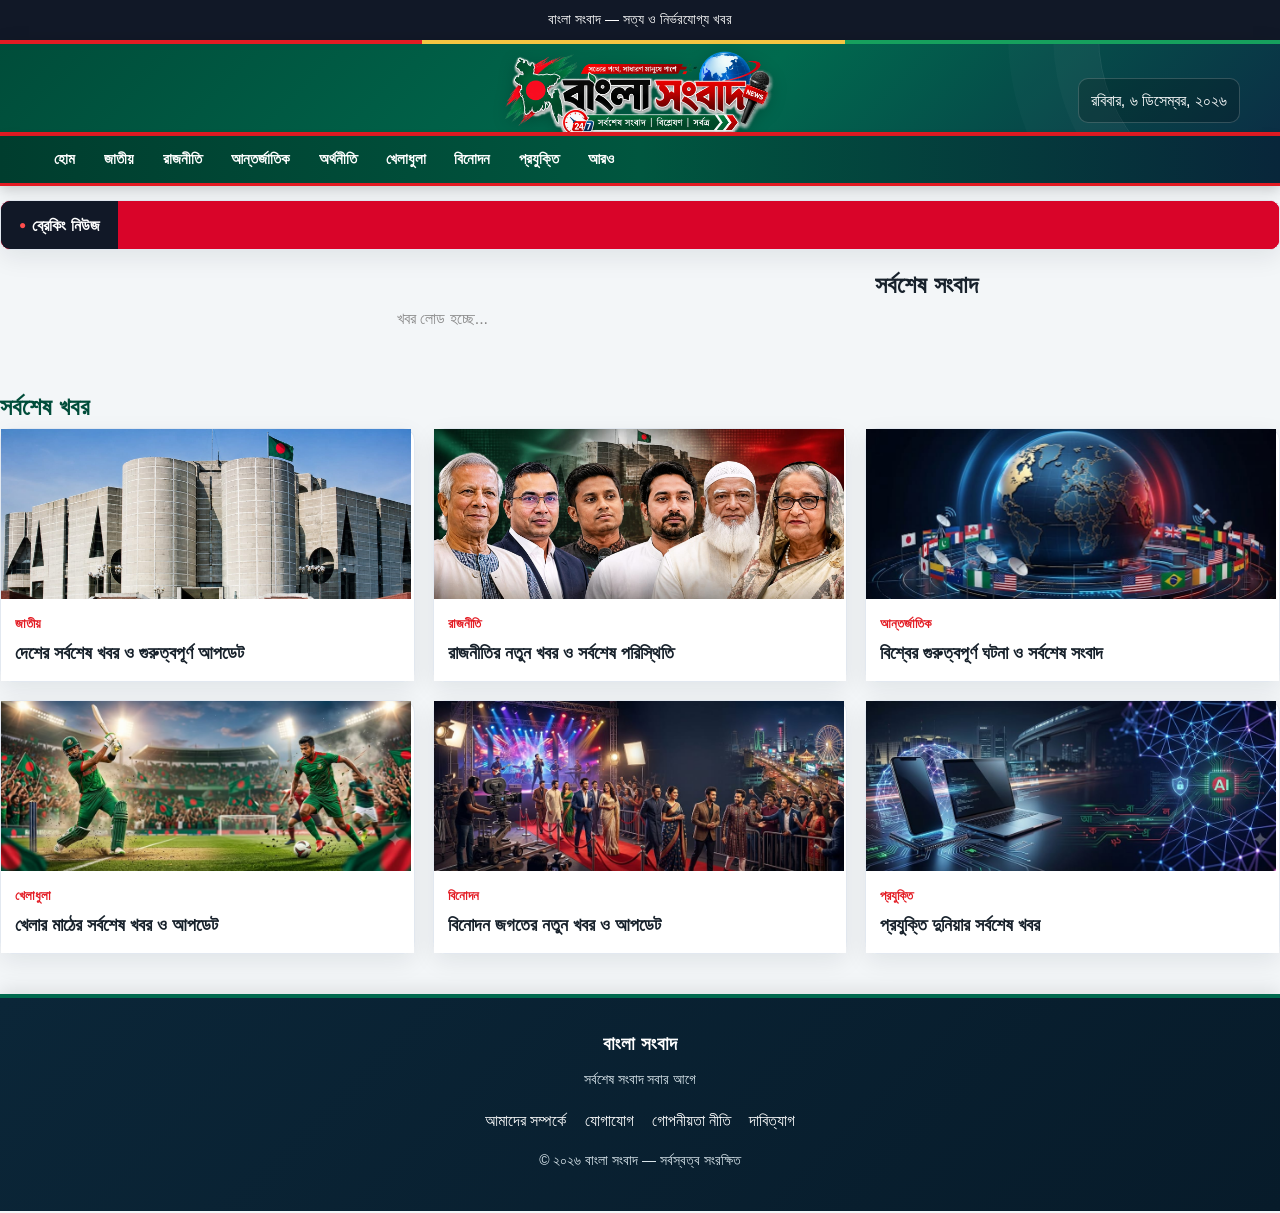
==== index.html @ 96d132c8 "Add files via upload" ====
<!DOCTYPE html>
<html lang="bn">

<head>
    <meta charset="UTF-8">
    <meta name="viewport" content="width=device-width, initial-scale=1.0">

    
<link rel="canonical" href="https://abdurrazzak123.github.io/banglanews.2026/">
<meta name="description" content="বাংলাদেশ ও বিশ্বের সর্বশেষ জাতীয়, রাজনীতি, আন্তর্জাতিক, খেলাধুলা, বিনোদন ও প্রযুক্তির খবর। তথ্য যাচাই করে দায়িত্বশীল সংবাদ প্রকাশ।">
<meta name="robots" content="index, follow, max-image-preview:large">
<meta name="googlebot" content="index, follow, max-image-preview:large">
<meta property="og:site_name" content="বাংলা সংবাদ">
<meta property="og:title" content="বাংলা সংবাদ | সর্বশেষ খবর">
<meta property="og:description" content="বাংলাদেশ ও বিশ্বের সর্বশেষ জাতীয়, রাজনীতি, আন্তর্জাতিক, খেলাধুলা, বিনোদন ও প্রযুক্তির খবর। তথ্য যাচাই করে দায়িত্বশীল সংবাদ প্রকাশ।">
<meta property="og:type" content="website">
<meta property="og:url" content="https://abdurrazzak123.github.io/banglanews.2026/">
<meta property="og:image" content="https://abdurrazzak123.github.io/banglanews.2026/logo.png">
<meta name="twitter:card" content="summary_large_image">
<meta name="twitter:title" content="বাংলা সংবাদ | সর্বশেষ খবর">
<meta name="twitter:description" content="বাংলাদেশ ও বিশ্বের সর্বশেষ জাতীয়, রাজনীতি, আন্তর্জাতিক, খেলাধুলা, বিনোদন ও প্রযুক্তির খবর। তথ্য যাচাই করে দায়িত্বশীল সংবাদ প্রকাশ।">
    <title>বাংলা সংবাদ | সর্বশেষ খবর</title>

    <style>
        * {
            margin: 0;
            padding: 0;
            box-sizing: border-box;
        }

        body {
            font-family: Arial, "Noto Sans Bengali", sans-serif;
            background: #f5f6f8;
            color: #222;
            line-height: 1.7;
        }

        a {
            text-decoration: none;
            color: inherit;
        }

        .top-bar {
            background: #111827;
            color: white;
            padding: 8px 20px;
            text-align: center;
            font-size: 14px;
        }

        .site-header {
            background: white;
            padding: 22px 20px;
            border-bottom: 1px solid #ddd;
        }

        .header-inner {
            max-width: 1200px;
            margin: auto;
            display: flex;
            justify-content: space-between;
            align-items: center;
            gap: 20px;
        }

        .logo h1 {
            font-size: 38px;
            color: #c1121f;
            line-height: 1.2;
        }

        .logo p {
            color: #666;
            font-size: 15px;
            margin-top: 3px;
        }

        .date-box {
            color: #555;
            font-size: 14px;
            text-align: right;
        }

        .nav {
            background: #c1121f;
            color: white;
        }

        .nav-inner {
            max-width: 1200px;
            margin: auto;
            display: flex;
            flex-wrap: wrap;
        }

        .nav a {
            padding: 12px 16px;
            display: block;
            font-weight: bold;
            font-size: 15px;
        }

        .nav a:hover {
            background: #8f0d17;
        }

        .breaking {
            max-width: 1300px;
            margin: 15px auto;
            background: white;
            border: 1px solid #ddd;
            display: flex;
            align-items: center;
            overflow: hidden;
        }

        .breaking-title {
            background: #dc5f0c;
            color: white;
            padding: 1px 10px;
            font-weight: bold;
            white-space: nowrap;
        }

        .breaking-text {
            padding: 2px 8px;
            color: #c1121f;
            font-weight: bold;
        }

       
        .side-news {
            background: white;
            border: 1px solid #ddd;
            border-radius: 6px;
            padding: 15px;
        }

        .side-news article {
            padding: 12px 0;
            border-bottom: 1px solid #eee;
        }

        .side-news article:last-child {
            border-bottom: 0;
        }

        .side-news h3 {
            font-size: 17px;
            line-height: 1.5;
        }

        .news-grid {
            display: grid;
            grid-template-columns: repeat(3, 1fr);
            gap: 18px;
        }

        .news-card {
            background: white;
            border: 1px solid #ddd;
            border-radius: 6px;
            overflow: hidden;
        }

        .news-image {
            height: 170px;
            background: #d1d5db;
            display: flex;
            align-items: center;
            justify-content: center;
            color: #555;
        }

        .news-card-content {
            padding: 14px;
        }

        .category {
            color: #c1121f;
            font-size: 13px;
            font-weight: bold;
        }

        .news-card h3 {
            font-size: 18px;
            line-height: 1.5;
            margin-top: 5px;
        }

        .footer {
            background: #111827;
            color: white;
            text-align: center;
            padding: 30px 15px;
            margin-top: 40px;
        }

        .footer h2 {
            color: white;
            margin-bottom: 5px;
        }

        .footer p {
            color: #d1d5db;
            font-size: 14px;
        }

        @media (max-width: 768px) {
            .header-inner {
                flex-direction: column;
                text-align: center;
            }

            .date-box {
                text-align: center;
            }

            .main-grid,
            .news-grid {
                grid-template-columns: 1fr;
            }

            .nav-inner {
                justify-content: center;
            }

            .nav a {
                padding: 9px 10px;
                font-size: 14px;
            }

            .featured-image {
                height: 220px;
            }

            .logo h1 {
                font-size: 32px;
            }
         
        }
        /* মেইন লেআউট গ্রিড */
/* মেইন কন্টেইনার লেআউট */
main.container {
    display: grid !important;
    grid-template-columns: 2.2fr 1fr !important;
    gap: 20px;
    width: 95% !important;
    margin: 15px auto !important;
}

/* খবরের মেইন বক্স */
.vertical-news-block {
    background: #fff;
    border-radius: 6px;
    overflow: hidden;
    box-shadow: 0 2px 8px rgba(0,0,0,0.06);
    display: flex;
    flex-direction: column;
    width: 100%;
}

/* ওপরের হাফ অংশ: ছবি (ফাঁকা জায়গাটুকুর শুধু ওপরে থাকবে) */
.vertical-news-block .news-image-top {
    width: 100%;
    height: 280px; /* ল্যাপটপ ডিসপ্লের ওপরের হাফের জন্য পারফেক্ট */
}
.vertical-news-block .news-image-top img {
    width: 100% !important;
    height: 100% !important;
    object-fit: cover !important;
}

/* নিচের অংশ: শিরোনাম ও সারাংশ */
.vertical-news-block .news-text-bottom {
    padding: 15px;
}
.vertical-news-block .news-text-bottom h3 {
    font-size: 24px;
    color: #111;
    margin: 0 0 10px 0;
    line-height: 1.4;
}
.vertical-news-block .news-text-bottom p {
    font-size: 15px;
    line-height: 1.6;
    color: #444;
    margin: 0 0 15px 0;
}

/* আরও পড়ুন বাটন */
.read-more-btn {
    display: inline-block;
    background-color: #003366;
    color: #ffffff !important;
    padding: 10px 20px;
    text-decoration: none !important;
    font-weight: bold;
    border-radius: 4px;
    font-size: 14px;
}
.read-more-btn:hover {
    background-color: #002244;
}

/* 📱 মোবাইল বা ফোনের জন্য রেসপনসিভ */
@media (max-width: 768px) {
    .container {
        grid-template-columns: 1fr; /* ফোনে একটির নিচে আরেকটি চলে আসবে */
        padding: 0 10px;
    }
    .vertical-news-block .news-image-top {
        height: 220px; /* মোবাইলে ছবির উচ্চতা পারফেক্ট দেখাবে */
    }
    .featured-details h3 {
        font-size: 20px;
    }
}
/* ডানপাশের সর্বশেষ সংবাদের লিংক সরাসরি লাল করার জন্য */
#latest-news-container .latest-item a, 
.latest-item a {
    color: #cc0000 !important; /* নিখুঁত লাল কালার */
    text-decoration: none !important;
}

#latest-news-container .latest-item a:hover, 
.latest-item a:hover {
    color: #990000 !important; /* মাউস নিলে গাঢ় লাল */
}
   /* ======================================================
   📱 মোবাইল বা ফোনের জন্য ১০০% পারফেক্ট রেসপনসিভ লেআউট 
   ====================================================== */
@media (max-width: 768px) {
    /* ১. মেইন কন্টেইনারকে উপর-নিচ করে দেওয়া হলো */
    main.container, 
    body > .container,
    div.container {
        display: flex !important;
        flex-direction: column !important; /* বামের খবর উপরে, ডানের খবর নিচে যাবে */
        width: 100% !important;
        max-width: 100% !important;
        padding: 0 12px !important;
        gap: 25px !important;
        box-sizing: border-box !important;
    }

    /* ২. বাম পাশের মূল সংবাদকে পুরো স্ক্রিন জুড়ে বড় করা */
    #news-container,
    .news-grid,
    .vertical-news-block {
        width: 100% !important;
        max-width: 100% !important;
        display: block !important;
    }

    /* ৩. মোবাইলে মেইন খবরের ছবির সাইজ পারফেক্ট করা */
    .vertical-news-block .news-image-top,
    .news-card img,
    #news-container img {
        width: 100% !important;
        height: 240px !important; /* ছবি আর চ্যাপ্টা বা কাটা দেখাবে না */
        object-fit: cover !important;
        border-radius: 6px !important;
    }

    /* ৪. শিরোনাম ও সারাংশের ফন্ট সাইজ ফোনের জন্য ফিক্স */
    .news-text-bottom h3,
    .news-details h3 {
        font-size: 22px !important;
        line-height: 1.4 !important;
        margin: 12px 0 !important;
    }

    .news-text-bottom p,
    .news-details p {
        font-size: 15px !important;
        line-height: 1.6 !important;
    }

    /* ৫. ডানপাশের সর্বশেষ সংবাদ সেকশনটি নিচে চলে আসবে এবং চওড়া হবে */
    .sidebar,
    aside {
        width: 100% !important;
        max-width: 100% !important;
        margin-top: 15px !important;
        padding: 15px !important;
        box-sizing: border-box !important;
        background: #ffffff !important;
        border-radius: 8px !important;
        box-shadow: 0 2px 8px rgba(0,0,0,0.05) !important;
    }

    /* ৬. মোবাইলে সর্বশেষ সংবাদের শিরোনামগুলো সুন্দর নিচে নিচে স্ক্রল হবে */
    .latest-news-scroll,
    #latest-news-container {
        max-height: 280px !important; /* ৪টি খবরের পর অটো স্ক্রলবার আসবে */
        overflow-y: auto !important; /* উপর-নিচ স্ক্রলিং চালু করা হলো */
        padding-right: 5px !important;
        display: block !important;
    }

    /* ৭. লাল শিরোনামের লিংকগুলো যাতে মোবাইলে ভেঙে না যায় */
    .latest-item {
        padding: 12px 0 !important;
        border-bottom: 1px solid #eee !important;
        width: 100% !important;
    }

    .latest-item a {
        color: #cc0000 !important; /* সরাসরি নিখুঁত লাল কালার */
        font-size: 15px !important;
        line-height: 1.5 !important;
        text-decoration: none !important;
        font-weight: bold !important;
        display: block !important;
        word-wrap: break-word !important; /* বড় লেখা হলে অটো পরের লাইনে যাবে */
    }
} 
    
    
    
    </style>

    <style>
/* ===== Desktop two-column layout: news left, latest news right ===== */
@media (min-width: 769px){
  main.container{display:grid;grid-template-columns:minmax(0,1fr) 320px;gap:22px;align-items:start}
  main.container > #news-container{grid-column:1}
  main.container > .sidebar{grid-column:2;grid-row:1}
  main.container > .ad-slot{grid-column:1 / -1}
  main.container + .section-title, main.container ~ .section-title{clear:both}
}
@media (max-width:768px){
  main.container{display:block}
  main.container > .sidebar{margin-top:16px}
  #latest-news-container{max-height:280px;overflow-y:auto;-webkit-overflow-scrolling:touch}
}

/* ===== Custom Logo Slot (replace only logo.png) ===== */
.logo{display:flex;align-items:center;min-width:0}
.logo-image{width:min(92vw,420px);height:auto;max-height:140px;object-fit:contain;display:block;object-position:left center}
.logo-fallback{display:none}
@media (max-width:768px){.logo{justify-content:center}.logo-image{width:220px;height:66px;object-position:center}}

/* Google Sheet date for the Breaking News article only */
.breaking-news-date{font-size:14px;color:#777;margin:0 0 7px;line-height:1.4;}
@media(max-width:768px){.breaking-news-date{font-size:13px;}}

/* ===== Professional Breaking News Ticker ===== */
.breaking{max-width:1200px;margin:14px auto;background:#d90429;border-radius:4px;overflow:hidden;border:0;display:block}
.breaking-news-container{display:flex;align-items:center;background:#d90429;color:#fff;min-height:44px;padding:0!important}
.breaking-title{background:#111827;color:#fff;padding:11px 16px!important;font-weight:800;white-space:nowrap;display:flex;align-items:center;gap:6px}
.breaking-title:before{content:'●';font-size:12px;color:#ff4d4d}
.ticker-window{overflow:hidden;flex:1;white-space:nowrap;position:relative}
.ticker-track{display:inline-block;white-space:nowrap;padding-left:100%;animation:tickerMove 22s linear infinite;font-size:15px;font-weight:700;line-height:44px}
.ticker-window:hover .ticker-track{animation-play-state:paused}
@keyframes tickerMove{from{transform:translateX(0)}to{transform:translateX(-100%)}}
@media (max-width:768px){.breaking{margin:10px 8px}.breaking-title{padding:10px 12px!important;font-size:14px}.ticker-track{font-size:13px;line-height:40px}.breaking-news-container{min-height:40px}}
</style>

<style>.site-footer{background:#111827;color:#fff;text-align:center;padding:30px 15px;margin-top:40px}.site-footer h3{color:#fff;margin:0 0 6px}.site-footer p{color:#d1d5db;font-size:14px;margin:8px 0}.site-footer .links{margin:15px 0}.site-footer a{color:#fff;text-decoration:none;margin:0 9px;display:inline-block}.site-footer a:hover{text-decoration:underline}</style>

<style>
/* Professional ticker + ad slots + mobile polish */
.news-ticker{max-width:1200px;margin:12px auto 18px;background:#fff;border:1px solid #e5e7eb;border-radius:6px;display:flex;align-items:center;overflow:hidden;box-shadow:0 1px 4px rgba(0,0,0,.05)}
.news-ticker-label{flex:0 0 auto;background:#c1121f;color:#fff;padding:8px 13px;font-weight:700;white-space:nowrap}
.news-ticker-track{overflow:hidden;flex:1;padding:0 8px}
.news-ticker-text{display:inline-block;white-space:nowrap;padding-left:100%;animation:tickerMove 22s linear infinite;color:#333;font-weight:600}
.news-ticker:hover .news-ticker-text{animation-play-state:paused}
@keyframes tickerMove{from{transform:translateX(0)}to{transform:translateX(-100%)}}
@media(max-width:768px){.news-ticker{margin:8px 8px 14px}.news-ticker-label{padding:7px 9px;font-size:13px}.news-ticker-text{font-size:13px;animation-duration:18s}}
</style>


<style>
/* ===== FINAL BREAKING NEWS: full-width red bar ===== */
.breaking{
  width:100%;
  max-width:none !important;
  margin:14px 0 !important;
  border-radius:0 !important;
  background:#d90429 !important;
  border:0 !important;
  overflow:hidden;
}
.breaking-news-container{
  width:100%;
  min-height:48px;
  display:flex;
  align-items:center;
  background:#d90429 !important;
}
.breaking-title{
  flex:0 0 auto;
  background:#111827 !important;
  color:#fff !important;
  min-height:48px;
  display:flex;
  align-items:center;
  padding:0 18px !important;
}
.ticker-window{flex:1;min-width:0;background:#d90429 !important;}
.ticker-track{
  color:#fff !important;
  font-size:16px;
  line-height:48px;
  font-weight:700;
}
@media(max-width:768px){
  .breaking{margin:10px 0 !important;}
  .breaking-news-container{min-height:42px;}
  .breaking-title{min-height:42px;padding:0 12px !important;font-size:14px;}
  .ticker-track{font-size:13px;line-height:42px;}
}
</style>


<script type="application/ld+json">
{
  "@context":"https://schema.org",
  "@graph":[
    {"@type":"WebSite","name":"বাংলা সংবাদ","description":"বাংলাদেশ ও বিশ্বের সর্বশেষ সংবাদ","inLanguage":"bn","url":"https://abdurrazzak123.github.io/banglanews.2026/"},
    {"@type":"Organization","name":"বাংলা সংবাদ","url":"https://abdurrazzak123.github.io/banglanews.2026/","logo":{"@type":"ImageObject","url":"https://abdurrazzak123.github.io/banglanews.2026/logo.png"}}
  ]
}
</script>

<style id="latest-mobile-final-fix">
@media (max-width:768px){
  main.container{display:flex!important;flex-direction:column!important;}
  main.container > #news-container{order:1!important;}
  main.container > .sidebar{order:2!important;width:100%!important;max-width:100%!important;margin:12px 0 0!important;}
  main.container > .ad-slot{order:3!important;}
  #latest-news-container{height:280px!important;max-height:280px!important;overflow-y:auto!important;overflow-x:hidden!important;-webkit-overflow-scrolling:touch!important;scrollbar-width:auto;}
}
@media (min-width:769px){
  main.container > #news-container{grid-column:1;grid-row:1!important;}
  main.container > .sidebar{grid-column:2;grid-row:1!important;}
  main.container > .ad-slot{grid-column:1 / -1;grid-row:2!important;}
}
</style>

<style id="unified-logo-system">
/* ===== বাংলা সংবাদ — একই Responsive Logo System ===== */
.site-header{background:#fff!important;padding:10px 18px!important;border-bottom:1px solid #ddd!important;}
.site-header .header-inner{position:relative!important;min-height:110px!important;max-width:1200px!important;margin:0 auto!important;display:flex!important;align-items:center!important;justify-content:flex-end!important;}
.site-header .logo{position:absolute!important;left:50%!important;top:50%!important;transform:translate(-50%,-50%)!important;display:flex!important;align-items:center!important;justify-content:center!important;width:300px!important;min-width:0!important;}
.site-header .logo-image,.site-brand-logo{display:block!important;width:300px!important;height:auto!important;max-width:78vw!important;max-height:92px!important;object-fit:contain!important;object-position:center!important;margin:0 auto!important;}
.site-header .logo-fallback{display:none!important;}
.site-header #live-date{margin-left:auto!important;text-align:right!important;}
.brand-header{display:flex!important;flex-direction:column!important;align-items:center!important;justify-content:center!important;text-align:center!important;min-height:96px!important;height:96px!important;padding:6px 12px!important;background:#fff!important;border-bottom:1px solid #ddd!important;}
.brand-header .logo-link{display:flex!important;align-items:center!important;justify-content:center!important;width:100%!important;}
.brand-header .site-brand-logo{width:260px!important;max-width:72vw!important;max-height:78px!important;margin:0 auto 4px!important;}
.brand-header p{margin:2px 0 0!important;color:#777!important;}
@media(max-width:768px){
 .site-header{padding:7px 10px!important;}
 .site-header .header-inner{min-height:82px!important;justify-content:center!important;}
 .site-header .logo{width:220px!important;}
 .site-header .logo-image,.site-brand-logo{width:190px!important;max-width:74vw!important;max-height:58px!important;}
 .site-header #live-date{display:none!important;}
 .brand-header{min-height:74px!important;height:74px!important;padding:5px 8px!important;}
 .brand-header .site-brand-logo{width:190px!important;max-width:74vw!important;max-height:58px!important;margin:0 auto 2px!important;}
 .brand-header p{font-size:12px!important;}
}
@media(max-width:380px){
 .site-header .logo,.site-header .logo-image,.site-brand-logo,.brand-header .site-brand-logo{width:175px!important;max-width:72vw!important;}
 .site-header .logo-image,.site-brand-logo{max-height:54px!important;}
}
</style>

<style id="index-card-image-fix">
/* ===== Homepage category cards: fixed image frame ===== */
.news-grid .news-card .news-image{height:170px!important;overflow:hidden!important;}
.news-grid .news-card .news-image img{display:block!important;width:100%!important;height:170px!important;object-fit:cover!important;}
@media(max-width:768px){.news-grid .news-card .news-image,.news-grid .news-card .news-image img{height:190px!important;}}
</style>

<style id="final-logo-and-home-image-fix">
/* FINAL: compact, identical header/logo across all pages */
.site-header{height:96px!important;min-height:96px!important;padding:6px 12px!important;overflow:hidden!important;}
.site-header .header-inner{height:84px!important;min-height:84px!important;}
.site-header .logo-image,.site-header .site-brand-logo,.brand-header .site-brand-logo{width:260px!important;max-width:72vw!important;height:auto!important;max-height:78px!important;object-fit:contain!important;}
.brand-header{height:96px!important;min-height:96px!important;padding:6px 12px!important;overflow:hidden!important;}
.brand-header .logo-link{height:78px!important;}
.brand-header p{font-size:13px!important;margin:0!important;line-height:1.2!important;}
/* Homepage main news image: fixed frame, never oversized */
@media(max-width:768px){
 .site-header{height:76px!important;min-height:76px!important;padding:4px 8px!important;}
 .site-header .header-inner{height:68px!important;min-height:68px!important;}
 .site-header .logo-image,.site-header .site-brand-logo,.brand-header .site-brand-logo{width:190px!important;max-width:74vw!important;max-height:58px!important;}
 .brand-header{height:76px!important;min-height:76px!important;padding:4px 8px!important;}
 .brand-header .logo-link{height:58px!important;}
 .brand-header p{font-size:11px!important;}
}
@media(max-width:380px){
 .site-header .logo-image,.site-header .site-brand-logo,.brand-header .site-brand-logo{width:170px!important;max-height:52px!important;}
}
</style>

<style id="all-pages-responsive-news-image">
/* বাংলা সংবাদ — সব News page-এ একই responsive image frame */
.news-grid .news-card { overflow:hidden !important; }
.news-grid .news-card > img,
.news-grid .news-card .news-image img,
.news-grid .news-card .news-image-wrap img {
  display:block !important;
  width:100% !important;
  height:auto !important;
  aspect-ratio:16 / 7 !important;
  max-height:460px !important;
  object-fit:cover !important;
  object-position:center !important;
}
.news-grid .news-card .news-image,
.news-grid .news-card .news-image-wrap {
  width:100% !important;
  height:auto !important;
  max-height:460px !important;
  overflow:hidden !important;
  flex:0 0 auto !important;
}
/* Home/category cards: image উপরে, headline/details নিচে */
#news-grid .news-card,
#news-container .news-card {
  display:block !important;
  width:100% !important;
  min-height:0 !important;
  padding:0 !important;
  margin:0 !important;
}
#news-grid .news-image-wrap,
#news-container .news-image-wrap {
  width:100% !important;
  height:auto !important;
  max-height:460px !important;
}
#news-grid .news-image-wrap img,
#news-container .news-image-wrap img {
  width:100% !important;
  height:auto !important;
  aspect-ratio:16 / 7 !important;
  max-height:460px !important;
  object-fit:cover !important;
}
#news-grid .news-card-content,
#news-container .news-details {
  width:100% !important;
  box-sizing:border-box !important;
  padding:18px !important;
  background:#fff !important;
}
#news-grid .news-card-content h2,
#news-container .news-details h3 {
  margin:0 0 10px !important;
}
@media (max-width:768px){
  .news-grid .news-card > img,
  .news-grid .news-card .news-image img,
  .news-grid .news-card .news-image-wrap img,
  #news-grid .news-image-wrap img,
  #news-container .news-image-wrap img {
    aspect-ratio:16 / 9 !important;
    max-height:280px !important;
  }
  .news-grid .news-card .news-image,
  .news-grid .news-card .news-image-wrap,
  #news-grid .news-image-wrap,
  #news-container .news-image-wrap {
    max-height:280px !important;
  }
  #news-grid .news-card-content,
  #news-container .news-details { padding:14px !important; }
}
@media (max-width:380px){
  .news-grid .news-card > img,
  .news-grid .news-card .news-image img,
  .news-grid .news-card .news-image-wrap img,
  #news-grid .news-image-wrap img,
  #news-container .news-image-wrap img {
    max-height:230px !important;
  }
}
</style>


<style id="FINAL-UNIFIED-HEADER-AND-IMAGE-FIX">
/* FINAL: একীভূত Logo + News Image System */
.site-header { box-sizing:border-box !important; }
.site-header .header-inner { min-height:110px !important; height:110px !important; position:relative !important; }
.site-header .logo, .site-header .logo-image, .site-brand-logo { box-sizing:border-box !important; }
.site-header .logo-image, .site-brand-logo { width:300px !important; max-width:78vw !important; height:auto !important; max-height:92px !important; object-fit:contain !important; object-position:center !important; }
.site-header .logo { left:50% !important; top:50% !important; transform:translate(-50%,-50%) !important; }
.brand-header .site-brand-logo { width:300px !important; max-width:78vw !important; max-height:92px !important; margin:0 auto !important; }
/* সব নিউজ কার্ডে একই image frame */
.news-grid .news-card, #news-grid .news-card, #news-container .news-card { overflow:hidden !important; }
.news-grid .news-card > img,
.news-grid .news-card .news-image img,
.news-grid .news-card .news-image-wrap img,
#news-grid .news-card img:not(.site-brand-logo),
#news-container .news-card img:not(.site-brand-logo),
#news-container img:not(.site-brand-logo) {
  display:block !important; width:100% !important; height:auto !important; aspect-ratio:16 / 7 !important; max-height:460px !important; object-fit:cover !important; object-position:center !important;
}
.news-grid .news-card .news-image, .news-grid .news-card .news-image-wrap,
#news-grid .news-card .news-image-wrap, #news-container .news-card .news-image-wrap {
  width:100% !important; height:auto !important; max-height:460px !important; overflow:hidden !important; flex:0 0 auto !important;
}
#news-grid .news-card, #news-container .news-card { display:block !important; width:100% !important; min-height:0 !important; }
#news-grid .news-card .news-card-content, #news-container .news-card .news-details,
#news-grid .news-card .news-card-content, #news-container .news-card .news-card-content { width:100% !important; box-sizing:border-box !important; }
@media (max-width:768px) {
  .site-header { padding:8px 12px !important; }
  .site-header .header-inner { min-height:82px !important; height:82px !important; }
  .site-header .logo-image, .site-brand-logo, .brand-header .site-brand-logo { width:210px !important; max-width:76vw !important; max-height:64px !important; }
  .site-header .logo { width:210px !important; }
  .news-grid .news-card > img, .news-grid .news-card .news-image img, .news-grid .news-card .news-image-wrap img,
  #news-grid .news-card img:not(.site-brand-logo), #news-container .news-card img:not(.site-brand-logo), #news-container img:not(.site-brand-logo) {
    width:100% !important; height:auto !important; aspect-ratio:16 / 9 !important; max-height:none !important; object-fit:cover !important;
  }
  .news-grid .news-card .news-image, .news-grid .news-card .news-image-wrap, #news-grid .news-card .news-image-wrap, #news-container .news-card .news-image-wrap { max-height:none !important; height:auto !important; }
}
</style>


<style id="FINAL-TWO-FIXES-ONLY">
/* FINAL FIX 1: logo uses root-level logo.png for GitHub Pages reliability */
.site-header .logo-image, .brand-header .site-brand-logo { display:block!important; object-fit:contain!important; }
/* FINAL FIX 2: index main image stays above category/date/headline; metadata never overlays image */
.vertical-news-block { display:flex!important; flex-direction:column!important; position:relative!important; }
.vertical-news-block .news-image-top { order:1!important; position:relative!important; display:block!important; width:100%!important; height:280px!important; overflow:hidden!important; }
.vertical-news-block .news-image-top img { display:block!important; width:100%!important; height:100%!important; object-fit:cover!important; position:static!important; }
.vertical-news-block .news-text-bottom { order:2!important; position:static!important; width:100%!important; padding:15px!important; background:#fff!important; box-sizing:border-box!important; }
.vertical-news-block .news-text-bottom .category-tag, .vertical-news-block .news-text-bottom .breaking-news-date, .vertical-news-block .news-text-bottom h3, .vertical-news-block .news-text-bottom p, .vertical-news-block .news-text-bottom .read-more-btn { position:static!important; }
@media(max-width:768px){ .vertical-news-block .news-image-top { height:220px!important; } }
</style>

<style id="premium-news-theme-v2">
/* ===== বাংলা সংবাদ — Premium Theme + Full Image Visibility ===== */
:root{
  --bn-green:#006a4e;
  --bn-green-dark:#004d3a;
  --bn-red:#e31b23;
  --bn-gold:#f4c542;
  --bn-ink:#17212b;
  --bn-muted:#64748b;
  --bn-bg:#f3f6f8;
  --bn-card:#ffffff;
  --bn-border:#e2e8f0;
  --bn-shadow:0 8px 24px rgba(15,23,42,.08);
}
html{scroll-behavior:smooth;}
body{background:var(--bn-bg)!important;color:var(--bn-ink)!important;}

/* Header: only presentation changed; existing logo/date/HTML stay untouched */
.site-header{
  background:linear-gradient(135deg,var(--bn-green-dark) 0%,var(--bn-green) 58%,#0b2f45 100%)!important;
  border-bottom:4px solid var(--bn-red)!important;
  box-shadow:0 4px 18px rgba(0,0,0,.14)!important;
  position:relative;
  overflow:hidden;
}
.site-header:before{
  content:"";position:absolute;left:0;right:0;top:0;height:4px;
  background:linear-gradient(90deg,var(--bn-red) 0 33%,var(--bn-gold) 33% 66%,#16a05d 66% 100%);
  z-index:1;
}
.site-header:after{
  content:"";position:absolute;width:330px;height:330px;border:1px solid rgba(255,255,255,.09);
  border-radius:50%;right:-150px;top:-170px;box-shadow:0 0 0 45px rgba(255,255,255,.025),0 0 0 90px rgba(255,255,255,.018);
  pointer-events:none;
}
.site-header .header-inner{position:relative;z-index:2;}
.site-header .logo-image,.site-header .site-brand-logo{
  filter:drop-shadow(0 4px 8px rgba(0,0,0,.22));
}
.site-header .logo{background:rgba(255,255,255,.96);border-radius:14px;padding:6px 12px;box-shadow:0 8px 22px rgba(0,0,0,.18);}
.site-header #live-date{color:#fff!important;background:rgba(0,0,0,.20);border:1px solid rgba(255,255,255,.18);padding:8px 12px;border-radius:10px;}

/* Navigation */
.nav{background:var(--bn-green-dark)!important;border-bottom:1px solid rgba(255,255,255,.12)!important;box-shadow:0 3px 10px rgba(0,0,0,.08);}
.nav a{transition:background .18s ease,transform .18s ease!important;}
.nav a:hover{background:var(--bn-red)!important;transform:translateY(-1px);}

/* Breaking news / ticker */
.breaking{border-radius:10px!important;box-shadow:var(--bn-shadow)!important;border:1px solid var(--bn-border)!important;overflow:hidden;}
.breaking strong,.news-ticker-label{background:var(--bn-red)!important;color:#fff!important;}
.news-ticker{border:1px solid var(--bn-border)!important;box-shadow:var(--bn-shadow)!important;border-radius:10px!important;}

/* Section headings */
.page-title,.section-title{color:var(--bn-green-dark)!important;border-left-color:var(--bn-red)!important;}

/* Cards */
.news-grid .news-card,.news-card{
  background:var(--bn-card)!important;
  border:1px solid var(--bn-border)!important;
  border-radius:12px!important;
  box-shadow:var(--bn-shadow)!important;
  transition:transform .18s ease,box-shadow .18s ease,border-color .18s ease;
}
.news-grid .news-card:hover,.news-card:hover{transform:translateY(-2px);box-shadow:0 12px 30px rgba(15,23,42,.12)!important;border-color:#cbd5e1!important;}
.news-card h2,.news-card h3{color:var(--bn-ink)!important;}
.category,.category-tag{color:var(--bn-red)!important;}
.read-more-btn{background:var(--bn-green)!important;border-radius:7px!important;box-shadow:0 4px 10px rgba(0,106,78,.18);}
.read-more-btn:hover{background:var(--bn-red)!important;}

/* IMPORTANT: never crop article/card images on desktop or mobile */
.news-grid .news-card > img,
.news-grid .news-card .news-image img,
.news-grid .news-card .news-image-wrap img,
.news-grid .news-card .news-primary-image img,
#news-grid .news-image-wrap img,
#news-container .news-image-wrap img{
  display:block!important;
  width:100%!important;
  height:auto!important;
  aspect-ratio:auto!important;
  max-height:520px!important;
  object-fit:contain!important;
  object-position:center!important;
  background:#fff!important;
}
.news-grid .news-card .news-image,
.news-grid .news-card .news-image-wrap,
.news-grid .news-card .news-primary-image,
#news-grid .news-image-wrap,
#news-container .news-image-wrap{
  width:100%!important;
  height:auto!important;
  max-height:none!important;
  overflow:hidden!important;
  background:#fff!important;
}
/* Keep text/card spacing clean after removing the fixed image crop */
#news-grid .news-card-content,#news-container .news-details{background:#fff!important;}

/* Article/detail page image: show the full image */
.details-container>img,.detail-inline-media img,.reader-inline-media img{
  width:100%!important;height:auto!important;max-height:620px!important;object-fit:contain!important;background:#fff!important;
}

/* Side/latest blocks */
.side-news,.latest-news,.latest-container{border-radius:10px;}

/* Footer */
.site-footer,.footer{background:linear-gradient(135deg,#071f2b,#003b2b)!important;border-top:4px solid var(--bn-red)!important;}

/* Mobile: preserve one-column/responsive behavior, only polish spacing */
@media(max-width:768px){
  body{overflow-x:hidden;}
  .site-header .logo{box-shadow:0 6px 16px rgba(0,0,0,.16);}
  .site-header #live-date{background:rgba(0,0,0,.18);}
  .news-grid .news-card:hover,.news-card:hover{transform:none;}
  .news-grid .news-card > img,
  .news-grid .news-card .news-image img,
  .news-grid .news-card .news-image-wrap img,
  #news-grid .news-image-wrap img,
  #news-container .news-image-wrap img{
    max-height:420px!important;
    object-fit:contain!important;
  }
  .details-container>img,.detail-inline-media img,.reader-inline-media img{max-height:520px!important;object-fit:contain!important;}
}
@media(max-width:380px){
  .news-grid .news-card > img,
  .news-grid .news-card .news-image img,
  .news-grid .news-card .news-image-wrap img,
  #news-grid .news-image-wrap img,
  #news-container .news-image-wrap img{max-height:360px!important;}
}
</style>

<style id="category-card-link-fix">
.category-card-link{display:block!important;width:100%;height:100%;color:inherit!important;text-decoration:none!important;position:relative;z-index:5;pointer-events:auto!important;}
.category-card-link .news-image img{display:block!important;pointer-events:none;}
.nav{position:relative!important;z-index:1000!important;}
.nav-inner,.nav a{position:relative!important;z-index:1001!important;pointer-events:auto!important;}
</style>
<style id="premium-final-fix">.news-card img,.news-item img,.card img,.headline-card img{width:100%;height:auto;max-height:420px;object-fit:contain;display:block}.site-header{background:linear-gradient(135deg,#063b2b,#075b43,#0b2638)!important;border-bottom:4px solid #e31b23!important}</style>

<style id="six-category-cards-exact-size">
/* FINAL: Keep the six requested category cards independent from main-container/card rules. */
section.news-grid > article:nth-child(1) .news-image,
section.news-grid > article:nth-child(2) .news-image,
section.news-grid > article:nth-child(3) .news-image,
section.news-grid > article:nth-child(4) .news-image,
section.news-grid > article:nth-child(5) .news-image,
section.news-grid > article:nth-child(6) .news-image {
  width:100% !important;
  height:170px !important;
  min-height:170px !important;
  max-height:170px !important;
  overflow:hidden !important;
  display:flex !important;
  align-items:center !important;
  justify-content:center !important;
  background:#fff !important;
  box-sizing:border-box !important;
}
section.news-grid > article:nth-child(1) .news-image img,
section.news-grid > article:nth-child(2) .news-image img,
section.news-grid > article:nth-child(3) .news-image img,
section.news-grid > article:nth-child(4) .news-image img,
section.news-grid > article:nth-child(5) .news-image img,
section.news-grid > article:nth-child(6) .news-image img {
  width:100% !important;
  height:170px !important;
  min-height:170px !important;
  max-height:170px !important;
  object-fit:contain !important;
  object-position:center !important;
  display:block !important;
}
@media (max-width:768px){
  section.news-grid > article:nth-child(1) .news-image,
  section.news-grid > article:nth-child(2) .news-image,
  section.news-grid > article:nth-child(3) .news-image,
  section.news-grid > article:nth-child(4) .news-image,
  section.news-grid > article:nth-child(5) .news-image,
  section.news-grid > article:nth-child(6) .news-image {
    height:190px !important; min-height:190px !important; max-height:190px !important;
  }
  section.news-grid > article:nth-child(1) .news-image img,
  section.news-grid > article:nth-child(2) .news-image img,
  section.news-grid > article:nth-child(3) .news-image img,
  section.news-grid > article:nth-child(4) .news-image img,
  section.news-grid > article:nth-child(5) .news-image img,
  section.news-grid > article:nth-child(6) .news-image img {
    height:190px !important; min-height:190px !important; max-height:190px !important;
  }
}
</style>

<style id="logo-transparent-final-fix">
/* Final logo-only adjustment: remove white panel and lift logo slightly. */
.site-header .logo{
  background:transparent!important;
  border-radius:0!important;
  padding:0!important;
  box-shadow:none!important;
  top:44%!important;
}
.site-header .logo-image,.site-header .site-brand-logo{
  background:transparent!important;
}
@media (max-width:768px){
  .site-header .logo{top:43%!important;}
}
</style>


<style id="six-category-images-410x170-final">
/* Final six-card image alignment: exact 410x170 on desktop, no distortion. */
section.news-grid > article:nth-child(1) .news-image,
section.news-grid > article:nth-child(2) .news-image,
section.news-grid > article:nth-child(3) .news-image,
section.news-grid > article:nth-child(4) .news-image,
section.news-grid > article:nth-child(5) .news-image,
section.news-grid > article:nth-child(6) .news-image {
  width:410px !important;
  height:170px !important;
  min-width:410px !important;
  max-width:410px !important;
  min-height:170px !important;
  max-height:170px !important;
  overflow:hidden !important;
  display:flex !important;
  align-items:center !important;
  justify-content:center !important;
  box-sizing:border-box !important;
}
section.news-grid > article:nth-child(1) .news-image img,
section.news-grid > article:nth-child(2) .news-image img,
section.news-grid > article:nth-child(3) .news-image img,
section.news-grid > article:nth-child(4) .news-image img,
section.news-grid > article:nth-child(5) .news-image img,
section.news-grid > article:nth-child(6) .news-image img {
  width:410px !important;
  height:170px !important;
  min-width:410px !important;
  max-width:410px !important;
  min-height:170px !important;
  max-height:170px !important;
  object-fit:cover !important;
  object-position:center !important;
  display:block !important;
}
@media (max-width:768px){
  section.news-grid > article:nth-child(1) .news-image,
  section.news-grid > article:nth-child(2) .news-image,
  section.news-grid > article:nth-child(3) .news-image,
  section.news-grid > article:nth-child(4) .news-image,
  section.news-grid > article:nth-child(5) .news-image,
  section.news-grid > article:nth-child(6) .news-image {
    width:100% !important;
    min-width:0 !important;
    max-width:100% !important;
    height:170px !important;
    min-height:170px !important;
    max-height:170px !important;
  }
  section.news-grid > article:nth-child(1) .news-image img,
  section.news-grid > article:nth-child(2) .news-image img,
  section.news-grid > article:nth-child(3) .news-image img,
  section.news-grid > article:nth-child(4) .news-image img,
  section.news-grid > article:nth-child(5) .news-image img,
  section.news-grid > article:nth-child(6) .news-image img {
    width:100% !important;
    min-width:0 !important;
    max-width:100% !important;
    height:170px !important;
    min-height:170px !important;
    max-height:170px !important;
    object-fit:cover !important;
  }
}
</style>


<style id="final-all-pages-theme-sync">
/* FINAL THEME SYNC: presentation-only. Existing HTML/content/functionality untouched. */

/* Header used by the homepage */
.site-header{
  background:linear-gradient(135deg,#004d3a 0%,#006a4e 58%,#0b2f45 100%)!important;
  border-bottom:4px solid #e31b23!important;
  box-shadow:0 4px 18px rgba(0,0,0,.14)!important;
}
.site-header:before{
  content:""!important;position:absolute!important;left:0!important;right:0!important;top:0!important;height:4px!important;
  background:linear-gradient(90deg,#e31b23 0 33%,#f4c542 33% 66%,#16a05d 66% 100%)!important;
  z-index:1!important;
}
.site-header .logo{background:transparent!important;border-radius:0!important;padding:0!important;box-shadow:none!important;}
.site-header .logo-image,.site-header .site-brand-logo{filter:drop-shadow(0 4px 8px rgba(0,0,0,.22))!important;background:transparent!important;}
.site-header #live-date{color:#fff!important;background:rgba(0,0,0,.20)!important;border:1px solid rgba(255,255,255,.18)!important;}

/* Existing navigation/menu bar */
.nav{
  background:linear-gradient(90deg,#003d2e,#00563f,#08263a)!important;
  border-bottom:3px solid #e31b23!important;
  box-shadow:0 4px 12px rgba(0,0,0,.18)!important;
}
.nav-inner{background:transparent!important;}
.nav a{
  color:#fff!important;
  font-weight:700!important;
  transition:all .18s ease!important;
}
.nav a:hover,.nav a.active{
  background:#e31b23!important;
  color:#fff!important;
  transform:translateY(-1px)!important;
}

/* Existing inner-page logo/header bar */
.brand-header{
  position:relative!important;
  background:linear-gradient(135deg,#004d3a 0%,#006a4e 58%,#0b2f45 100%)!important;
  border-bottom:4px solid #e31b23!important;
  box-shadow:0 4px 18px rgba(0,0,0,.14)!important;
}
.brand-header:before{
  content:""!important;position:absolute!important;left:0!important;right:0!important;top:0!important;height:4px!important;
  background:linear-gradient(90deg,#e31b23 0 33%,#f4c542 33% 66%,#16a05d 66% 100%)!important;
}
.brand-header .site-brand-logo{
  background:transparent!important;
  filter:drop-shadow(0 4px 8px rgba(0,0,0,.24))!important;
}
.brand-header .back-btn{
  background:#e31b23!important;
  color:#fff!important;
  border:1px solid rgba(255,255,255,.25)!important;
  border-radius:7px!important;
  padding:7px 13px!important;
  font-weight:700!important;
  text-decoration:none!important;
  box-shadow:0 3px 8px rgba(0,0,0,.16)!important;
}
.brand-header .back-btn:hover{
  background:#006a4e!important;
  color:#fff!important;
}

/* Existing footer */
.site-footer{
  background:linear-gradient(135deg,#0b2638 0%,#071b2a 100%)!important;
  color:#fff!important;
  border-top:4px solid #006a4e!important;
  box-shadow:0 -4px 18px rgba(0,0,0,.10)!important;
}
.site-footer h3{color:#fff!important;}
.site-footer p{color:#dbe7ed!important;}
.site-footer a{color:#fff!important;}
.site-footer a:hover{color:#f4c542!important;text-decoration:none!important;}
@media(max-width:768px){
  .brand-header .back-btn{padding:6px 10px!important;font-size:13px!important;}
}
</style>


<style id="desktop-news-images-no-crop-final">
/* Desktop-only fix: preserve the full news image; do not crop Sheet images. Mobile rules remain unchanged. */
@media (min-width:769px){
  .news-card img,
  .news-image img,
  .news-image-wrap img,
  .details-container>img,
  .detail-inline-media img{
    width:100% !important;
    height:auto !important;
    max-height:520px !important;
    aspect-ratio:auto !important;
    object-fit:contain !important;
    object-position:center !important;
    display:block !important;
  }
}
</style>


<style id="final-desktop-news-no-crop-v2">
/* FINAL V2: Desktop news images keep their original aspect ratio; only the six homepage category cards keep their fixed 410x170 frame. */
@media (min-width:769px){
  .news-grid .news-card .news-image-wrap,
  .news-grid .news-card .news-primary-image,
  .news-grid .news-card .news-image-top,
  #news-grid .news-image-wrap,
  #news-container .news-image-wrap,
  #news-grid .news-primary-image,
  #news-container .news-primary-image {
    width:100% !important;
    height:auto !important;
    max-height:none !important;
    overflow:visible !important;
  }
  .news-grid .news-card .news-image-wrap img,
  .news-grid .news-card .news-primary-image img,
  .news-grid .news-card .news-image-top img,
  #news-grid .news-image-wrap img,
  #news-container .news-image-wrap img,
  #news-grid .news-primary-image img,
  #news-container .news-primary-image img {
    display:block !important;
    width:100% !important;
    height:auto !important;
    max-height:none !important;
    aspect-ratio:auto !important;
    object-fit:contain !important;
    object-position:center !important;
  }
}
</style>

<style id="universal-any-image-no-crop-final">
/* Universal image handling: any Google Sheet / dynamic news image keeps its original aspect ratio.
   No manual width/height is required and no part of the image is cropped. */
.news-grid .news-card .news-image-wrap,
.news-grid .news-card .news-image-top,
#news-grid .news-image-wrap,
#news-container .news-image-wrap,
.news-image-wrap,
.news-image-top,
.sheet-media-gallery,
.inline-media,
.detail-inline-media,
.reader-inline-media {
  height:auto!important;
  min-height:0!important;
  max-height:none!important;
  aspect-ratio:auto!important;
  overflow:visible!important;
}
.news-grid .news-card .news-image-wrap img,
.news-grid .news-card .news-image-top img,
#news-grid .news-image-wrap img,
#news-container .news-image-wrap img,
.news-image-wrap img,
.news-image-top img,
.sheet-media-gallery img,
.inline-media img,
.detail-inline-media img,
.reader-inline-media img,
.details-container>img {
  display:block!important;
  width:100%!important;
  height:auto!important;
  min-height:0!important;
  max-height:none!important;
  aspect-ratio:auto!important;
  object-fit:contain!important;
  object-position:center!important;
}
@media(max-width:768px){
  .news-grid .news-card .news-image-wrap,
  .news-grid .news-card .news-image-top,
  #news-grid .news-image-wrap,
  #news-container .news-image-wrap,
  .news-image-wrap, .news-image-top {
    height:auto!important; max-height:none!important; aspect-ratio:auto!important; overflow:visible!important;
  }
  .news-grid .news-card .news-image-wrap img,
  .news-grid .news-card .news-image-top img,
  #news-grid .news-image-wrap img,
  #news-container .news-image-wrap img,
  .news-image-wrap img, .news-image-top img {
    width:100%!important; height:auto!important; max-height:none!important; aspect-ratio:auto!important; object-fit:contain!important;
  }
}
</style>


<style id="desktop-news-images-no-crop-clean">
/* Desktop/Laptop only: show complete news images without cropping. Mobile CSS is intentionally unchanged. */
@media (min-width: 769px) {
  .news-grid .news-card,
  #news-grid .news-card,
  #news-container .news-card,
  .vertical-news-block {
    overflow: visible !important;
  }

  .news-grid .news-card .news-image-wrap,
  .news-grid .news-card .news-image,
  #news-grid .news-card .news-image-wrap,
  #news-container .news-card .news-image-wrap,
  .vertical-news-block .news-image-top {
    width: 100% !important;
    height: auto !important;
    min-height: 0 !important;
    max-height: none !important;
    aspect-ratio: auto !important;
    overflow: visible !important;
  }

  .news-grid .news-card > img,
  .news-grid .news-card .news-image img,
  .news-grid .news-card .news-image-wrap img,
  #news-grid .news-card img:not(.site-brand-logo),
  #news-container .news-card img:not(.site-brand-logo),
  #news-container img:not(.site-brand-logo),
  .vertical-news-block .news-image-top img {
    display: block !important;
    width: 100% !important;
    height: auto !important;
    min-height: 0 !important;
    max-height: none !important;
    aspect-ratio: auto !important;
    object-fit: contain !important;
    object-position: center !important;
  }
}
</style>

<style id="desktop-full-image-max450">
/* FINAL DESKTOP IMAGE SIZE: full image, maximum height 450px, no crop */
@media (min-width: 769px) {
  /* Image containers: no fixed frame and no clipping */
  .news-grid .news-card .news-image,
  .news-grid .news-card .news-image-wrap,
  .news-grid .news-card .news-image-top,
  #news-grid .news-image,
  #news-grid .news-image-wrap,
  #news-container .news-image,
  #news-container .news-image-wrap,
  .news-image, .news-image-wrap, .news-image-top {
    width:100% !important;
    height:auto !important;
    min-height:0 !important;
    max-height:450px !important;
    aspect-ratio:auto !important;
    overflow:visible !important;
  }
  /* Images: preserve the complete source image */
  .news-grid .news-card .news-image img,
  .news-grid .news-card .news-image-wrap img,
  .news-grid .news-card .news-image-top img,
  #news-grid .news-image img,
  #news-grid .news-image-wrap img,
  #news-container .news-image img,
  #news-container .news-image-wrap img,
  .news-image img, .news-image-wrap img, .news-image-top img,
  .news-card img, .news-item img, .article-card img, .category-card img {
    display:block !important;
    width:100% !important;
    height:auto !important;
    min-height:0 !important;
    max-height:450px !important;
    aspect-ratio:auto !important;
    object-fit:contain !important;
    object-position:center !important;
  }
}
</style>

</style>
  <link rel="stylesheet" href="ads.css?v=20260906-ads-v12">
</head>

<body>
<div class="ad-slot top sheet-ad-slot" data-ad-slot="top" aria-label="বিজ্ঞাপন"></div>


    <div class="top-bar">বাংলা সংবাদ — সত্য ও নির্ভরযোগ্য খবর</div>

    <header class="site-header">
        <div class="header-inner">
            <div class="logo">
                <!-- বাংলা সংবাদের লোগো -->
                <img src="logo.png" alt="বাংলা সংবাদ লোগো" class="logo-image">
                <div class="logo-fallback">
                    <h1>বাংলা সংবাদ</h1>
                    <p>সর্বশেষ সংবাদ সবার আগে</p>
                </div>
            </div>
            <div id="live-date">তারিখ</div>
        </div>
    </header>

    <nav class="nav">
        <div class="nav-inner">
            <a href="home.html">হোম</a>
            <a href="national.html">জাতীয়</a>
            <a href="politics.html">রাজনীতি</a>
            <a href="international.html">আন্তর্জাতিক</a>
            <a href="economy.html">অর্থনীতি</a>
            <a href="sports.html">খেলাধুলা</a>
            <a href="entertainment.html">বিনোদন</a>
            <a href="technology.html">প্রযুক্তি</a>
            <a href="more.html">আরও</a>
        </div>
    </nav>
    <div class="breaking">
        <div class="breaking-news-container">
            <div class="breaking-title">ব্রেকিং নিউজ</div>
            <div class="ticker-window">
                <div class="ticker-track">সর্বশেষ শিরোনাম লোড হচ্ছে...</div>
            </div>
        </div>
    </div>

<main class="container">
    <!-- বাম পাশের এই ফাঁকা অংশেই ছবি উপরে এবং লেখা নিচে আসবে -->
    <div id="news-container">
        <!-- জাভাস্ক্রিপ্ট লাইভ খবর এখানে লোড করবে -->
        <div style="text-align:center; padding:40px; color:#888;">খবর লোড হচ্ছে...</div>
    </div>

    <!-- ডান পাশে (ডেস্কটপ) / প্রধান নিউজের ঠিক নিচে (মোবাইল): সর্বশেষ সংবাদ -->
    <aside class="sidebar">
        <h2>সর্বশেষ সংবাদ</h2>
        <div class="latest-news-scroll" id="latest-news-container" aria-label="সর্বশেষ সংবাদের শিরোনাম">
            <!-- জাভাস্ক্রিপ্ট এখানে হোমপেজের একই নিউজের শিরোনামগুলো বসাবে -->
        </div>
    </aside>

    <div class="ad-slot in-article sheet-ad-slot middle" data-ad-position="middle-top" data-ad-slot="middle-top" aria-label="বিজ্ঞাপন"></div>
</main>



<h2 class="section-title">সর্বশেষ খবর</h2>
        <section class="news-grid">
            <article class="news-card">
                <a href="national.html" class="category-card-link">
                    <div class="news-image"><img src="Songsodhvobo.img.jpeg" alt="জাতীয় সংবাদ"></div>
                    <div class="news-card-content">
                        <div class="category">জাতীয়</div>
                        <h3>দেশের সর্বশেষ খবর ও গুরুত্বপূর্ণ আপডেট</h3>
                    </div>
                </a>
            </article>

            <article class="news-card">
                <a href="politics.html" class="category-card-link">
                    <div class="news-image"><img src="politics.jpeg" alt="রাজনীতি সংবাদ"></div>
                    <div class="news-card-content">
                        <div class="category">রাজনীতি</div>
                        <h3>রাজনীতির নতুন খবর ও সর্বশেষ পরিস্থিতি</h3>
                    </div>
                </a>
            </article>

            <article class="news-card">
                <a href="international.html" class="category-card-link">
                    <div class="news-image"><img src="internatinol.jpeg" alt="আন্তর্জাতিক সংবাদ"></div>
                    <div class="news-card-content">
                        <div class="category">আন্তর্জাতিক</div>
                        <h3>বিশ্বের গুরুত্বপূর্ণ ঘটনা ও সর্বশেষ সংবাদ</h3>
                    </div>
                </a>
            </article>
<article class="news-card">
                <a href="sports.html" class="category-card-link">
                    <div class="news-image"><img src="sporst.jpeg" alt="খেলাধুলার সংবাদ"></div>
                    <div class="news-card-content">
                        <div class="category">খেলাধুলা</div>
                        <h3>খেলার মাঠের সর্বশেষ খবর ও আপডেট</h3>
                    </div>
                </a>
            </article>

            <article class="news-card">
                <a href="entertainment.html" class="category-card-link">
                    <div class="news-image"><img src="entertetment.jpeg" alt="বিনোদন সংবাদ"></div>
                    <div class="news-card-content">
                        <div class="category">বিনোদন</div>
                        <h3>বিনোদন জগতের নতুন খবর ও আপডেট</h3>
                    </div>
                </a>
            </article>

            <article class="news-card">
                <a href="technology.html" class="category-card-link">
                    <div class="news-image"><img src="tecnolgy.jpeg" alt="প্রযুক্তি সংবাদ"></div>
                    <div class="news-card-content">
                        <div class="category">প্রযুক্তি</div>
                        <h3>প্রযুক্তি দুনিয়ার সর্বশেষ খবর</h3>
                    </div>
                </a>
            </article>
        </section>

    </main>
<script>
const liveDate=document.getElementById('live-date');
if(liveDate){
  const now=new Date();
  liveDate.textContent=new Intl.DateTimeFormat('bn-BD',{timeZone:'Asia/Dhaka',weekday:'long',day:'numeric',month:'long',year:'numeric'}).format(now);
}
const SHEET_URL='https://docs.google.com/spreadsheets/d/1gX73WskIs3D-8IcyPJ24NT0xn1KIEJSjMXOF9nCQqTg/gviz/tq?tqx=out:json&sheet=Bangla%20News';
const esc=s=>String(s??'').replace(/[&<>"']/g,c=>({'&':'&amp;','<':'&lt;','>':'&gt;','"':'&quot;',"'":'&#39;'}[c]));
const norm=s=>String(s??'').toLowerCase().trim();
function parseSheet(text){const a=text.indexOf('{'),b=text.lastIndexOf('}')+1;const rows=JSON.parse(text.slice(a,b)).table.rows||[];return rows.map((r,i)=>{const c=r.c||[],v=n=>c[n]&&c[n].v!=null?String(c[n].v):'';return{id:v(0)||(i+1)+'',category:v(1),title:v(2),summary:v(3),image:v(4),date:v(5),image2:v(6),image3:v(7),video:v(8)}}).filter(n=>n.title||n.summary);}
function load(){return fetch(SHEET_URL+'&_='+Date.now(),{cache:'no-store'}).then(r=>r.text()).then(parseSheet);}

function imageUrl(url){
  const raw=String(url||'').trim();
  if(!raw) return '';
  const m=raw.match(/drive\.google\.com\/(?:file\/d\/|open\?id=|uc\?(?:[^#]*&)?id=)([A-Za-z0-9_-]+)/i);
  return m ? `https://drive.google.com/uc?export=view&id=${m[1]}` : raw;
}

function image1(n){return n.image?`<div class="news-image-wrap"><img loading="lazy" src="${esc(imageUrl(n.image))}" alt="${esc(n.title)}" onerror="this.closest('.news-image-wrap')?.remove()"></div>`:'';}
function card(n,catLabel){return `<div class="news-card" id="news-${esc(n.id)}">${image1(n)}<div class="news-details"><span class="category-tag">${esc(catLabel||n.category)}</span><span class="news-date">${esc(n.date)}</span><h3>${esc(n.title)}</h3><p class="home-summary">${esc(n.summary)}</p><a class="read-more-btn" href="details.html?id=${encodeURIComponent(n.id)}" data-news-id="${esc(n.id)}">আরও পড়ুন</a></div></div>`;}
function latest(list){return [...list].reverse();}

load().then(list=>{const c=document.getElementById('news-container');const newest=latest(list)[0];if(c&&newest){const chars=Array.from(newest.summary||'');const preview=chars.length>700?chars.slice(0,700).join('')+'...':chars.join('');c.innerHTML=`<div class="vertical-news-block" id="news-${esc(newest.id)}">${newest.image?`<div class="news-image-top"><img loading="lazy" src="${esc(imageUrl(newest.image))}" alt="${esc(newest.title)}" onerror="this.remove()"></div>`:''}<div class="news-text-bottom"><span class="category-tag">${esc(newest.category)}</span><div class="breaking-news-date">${esc(newest.date)}</div><h3>${esc(newest.title)}</h3><p class="home-summary">${esc(preview)}</p><a href="details.html?id=${encodeURIComponent(newest.id)}" data-news-id="${esc(newest.id)}" class="read-more-btn">আরও পড়ুন</a></div></div>`;}const ticker=document.querySelector('.breaking .ticker-track');if(ticker&&newest)ticker.textContent=newest.title;const lc=document.getElementById('latest-news-container');if(lc)lc.innerHTML=latest(list).slice(0,10).map(n=>`<div class="latest-item"><a href="home.html?id=${encodeURIComponent(n.id)}#news-${encodeURIComponent(n.id)}" data-news-id="${esc(n.id)}">🔺 ${esc(n.title)}</a></div>`).join('');}).catch(e=>console.error(e));
</script>



<div class="ad-slot footer-ad sheet-ad-slot bottom" data-ad-slot="bottom" aria-label="বিজ্ঞাপন"></div>

<footer class="site-footer"><h3>বাংলা সংবাদ</h3><p>সর্বশেষ সংবাদ সবার আগে</p><div class="links"><a href="about.html">আমাদের সম্পর্কে</a><a href="contact.html">যোগাযোগ</a><a href="privacy.html">গোপনীয়তা নীতি</a><a href="disclaimer.html">দাবিত্যাগ</a></div><p>© ২০২৬ বাংলা সংবাদ — সর্বস্বত্ব সংরক্ষিত</p></footer>
<script src="ads-loader.js?v=20260906-ads-v12"></script>
<script src="news-media.js"></script>



<script src="news-reader.js"></script>
</body>

</html>
---- ads.css ----
/* বাংলা সংবাদ — responsive isolated ad system v12 */
.ad-slot.sheet-ad-slot,
.ad-slot {
  width: 100%;
  max-width: 970px;
  min-height: 0;
  height: auto;
  margin: 18px auto;
  padding: 0;
  box-sizing: border-box;
  display: block;
  overflow: visible;
  text-align: center;
  background: transparent;
}

.ad-slot:empty {
  display: none;
}

.ad-slot.ad-loaded {
  min-height: 0;
}

.ad-slot img {
  display: block;
  width: auto;
  max-width: 100%;
  height: auto;
  margin: 0 auto;
  border: 0;
}

.ad-slot > a {
  display: block;
  width: 100%;
  text-decoration: none;
}

.ad-slot > iframe {
  display: block;
  width: 100%;
  max-width: 970px;
  min-height: 50px;
  height: 90px;
  margin: 0 auto;
  padding: 0;
  border: 0;
  overflow: hidden;
  background: transparent;
}

@media (max-width: 768px) {
  .ad-slot.sheet-ad-slot,
  .ad-slot {
    width: 100%;
    max-width: 100%;
    margin: 12px 0;
    padding: 0 4px;
  }

  .ad-slot img,
  .ad-slot > iframe {
    max-width: 100%;
  }
}

@media (min-width: 769px) {
  .ad-slot.sheet-ad-slot,
  .ad-slot {
    max-width: 970px;
    margin: 18px auto;
  }
}
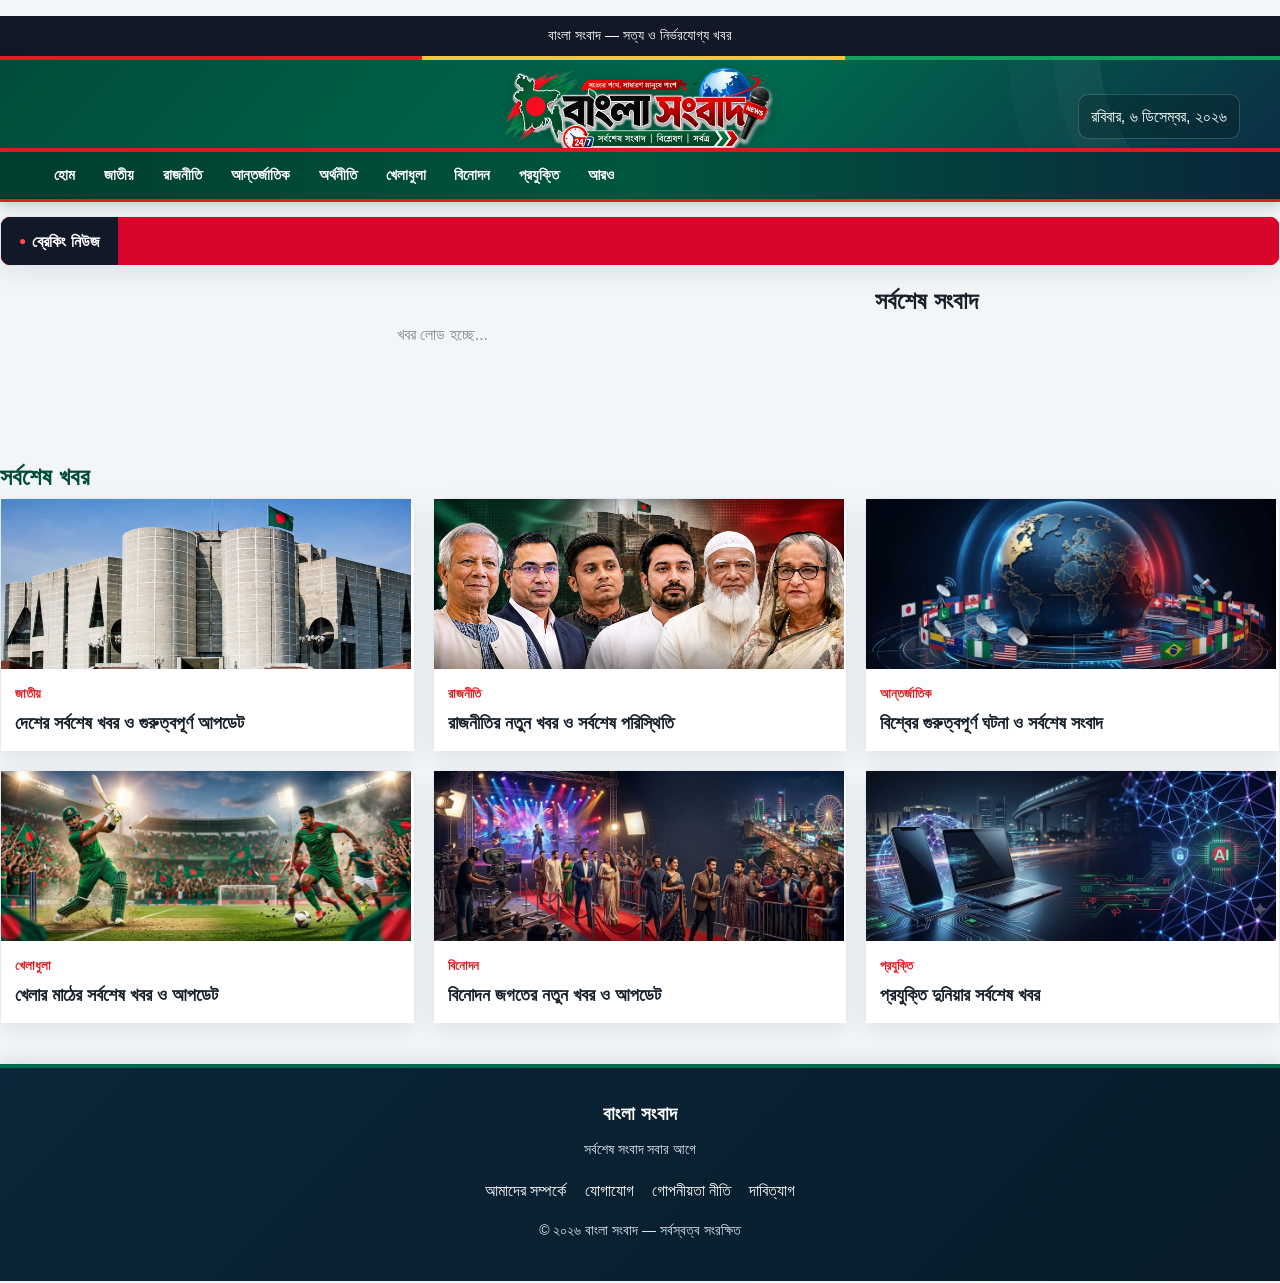
==== commit bb883538: "Add files via upload" ====
--- a/index.html
+++ b/index.html
@@ -1295,7 +1295,7 @@
 </style>
 
 </style>
-  <link rel="stylesheet" href="ads.css?v=20260906-ads-v12">
+  <link rel="stylesheet" href="ads.css?v=20260906-ads-v15-native-final">
 </head>
 
 <body>
@@ -1454,7 +1454,7 @@
 <div class="ad-slot footer-ad sheet-ad-slot bottom" data-ad-slot="bottom" aria-label="বিজ্ঞাপন"></div>
 
 <footer class="site-footer"><h3>বাংলা সংবাদ</h3><p>সর্বশেষ সংবাদ সবার আগে</p><div class="links"><a href="about.html">আমাদের সম্পর্কে</a><a href="contact.html">যোগাযোগ</a><a href="privacy.html">গোপনীয়তা নীতি</a><a href="disclaimer.html">দাবিত্যাগ</a></div><p>© ২০২৬ বাংলা সংবাদ — সর্বস্বত্ব সংরক্ষিত</p></footer>
-<script src="ads-loader.js?v=20260906-ads-v12"></script>
+<script src="ads-loader.js?v=20260906-ads-v15-native-final"></script>
 <script src="news-media.js"></script>
 
 
--- a/ads.css
+++ b/ads.css
@@ -1,74 +1,57 @@
-/* বাংলা সংবাদ — responsive isolated ad system v12 */
-.ad-slot.sheet-ad-slot,
-.ad-slot {
-  width: 100%;
-  max-width: 970px;
-  min-height: 0;
-  height: auto;
-  margin: 18px auto;
-  padding: 0;
-  box-sizing: border-box;
-  display: block;
-  overflow: visible;
-  text-align: center;
-  background: transparent;
+/* বাংলা সংবাদ — FINAL responsive ad CSS
+   No desktop/mobile creative size is forced. The ad provider controls the
+   creative; the slot only prevents page CSS from clipping or hiding it. */
+.ad-slot,
+.ad-slot.sheet-ad-slot {
+  display: block !important;
+  width: 100% !important;
+  max-width: 100% !important;
+  min-width: 0 !important;
+  height: auto !important;
+  min-height: 0 !important;
+  max-height: none !important;
+  margin: 16px auto !important;
+  padding: 0 !important;
+  box-sizing: border-box !important;
+  overflow: visible !important;
+  text-align: center !important;
+  background: transparent !important;
+  position: relative !important;
+  clear: both !important;
 }
-
-.ad-slot:empty {
-  display: none;
+.ad-slot:empty { display: block !important; min-height: 0 !important; }
+.ad-slot[data-ad-error] { min-height: 0 !important; }
+.ad-slot.ad-native { isolation: isolate; }
+.ad-slot.ad-native > iframe { background: transparent !important; }
+.ad-slot > a { display: block; width: 100%; text-decoration: none; }
+.ad-slot img {
+  display: block !important;
+  width: auto !important;
+  max-width: 100% !important;
+  height: auto !important;
+  max-height: none !important;
+  margin: 0 auto !important;
+  border: 0 !important;
 }
-
-.ad-slot.ad-loaded {
-  min-height: 0;
+.ad-slot > iframe {
+  display: block !important;
+  width: 100% !important;
+  max-width: 100% !important;
+  min-width: 0 !important;
+  height: 250px;
+  min-height: 0 !important;
+  max-height: 700px !important;
+  margin: 0 auto !important;
+  padding: 0 !important;
+  border: 0 !important;
+  overflow: visible !important;
+  background: transparent !important;
 }
-
-.ad-slot img {
-  display: block;
-  width: auto;
-  max-width: 100%;
-  height: auto;
-  margin: 0 auto;
-  border: 0;
-}
-
-.ad-slot > a {
-  display: block;
-  width: 100%;
-  text-decoration: none;
-}
-
-.ad-slot > iframe {
-  display: block;
-  width: 100%;
-  max-width: 970px;
-  min-height: 50px;
-  height: 90px;
-  margin: 0 auto;
-  padding: 0;
-  border: 0;
-  overflow: hidden;
-  background: transparent;
-}
-
 @media (max-width: 768px) {
-  .ad-slot.sheet-ad-slot,
-  .ad-slot {
-    width: 100%;
-    max-width: 100%;
-    margin: 12px 0;
-    padding: 0 4px;
-  }
-
-  .ad-slot img,
-  .ad-slot > iframe {
-    max-width: 100%;
+  .ad-slot,
+  .ad-slot.sheet-ad-slot {
+    width: 100% !important;
+    max-width: 100% !important;
+    margin: 12px 0 !important;
   }
 }
-
-@media (min-width: 769px) {
-  .ad-slot.sheet-ad-slot,
-  .ad-slot {
-    max-width: 970px;
-    margin: 18px auto;
-  }
-}
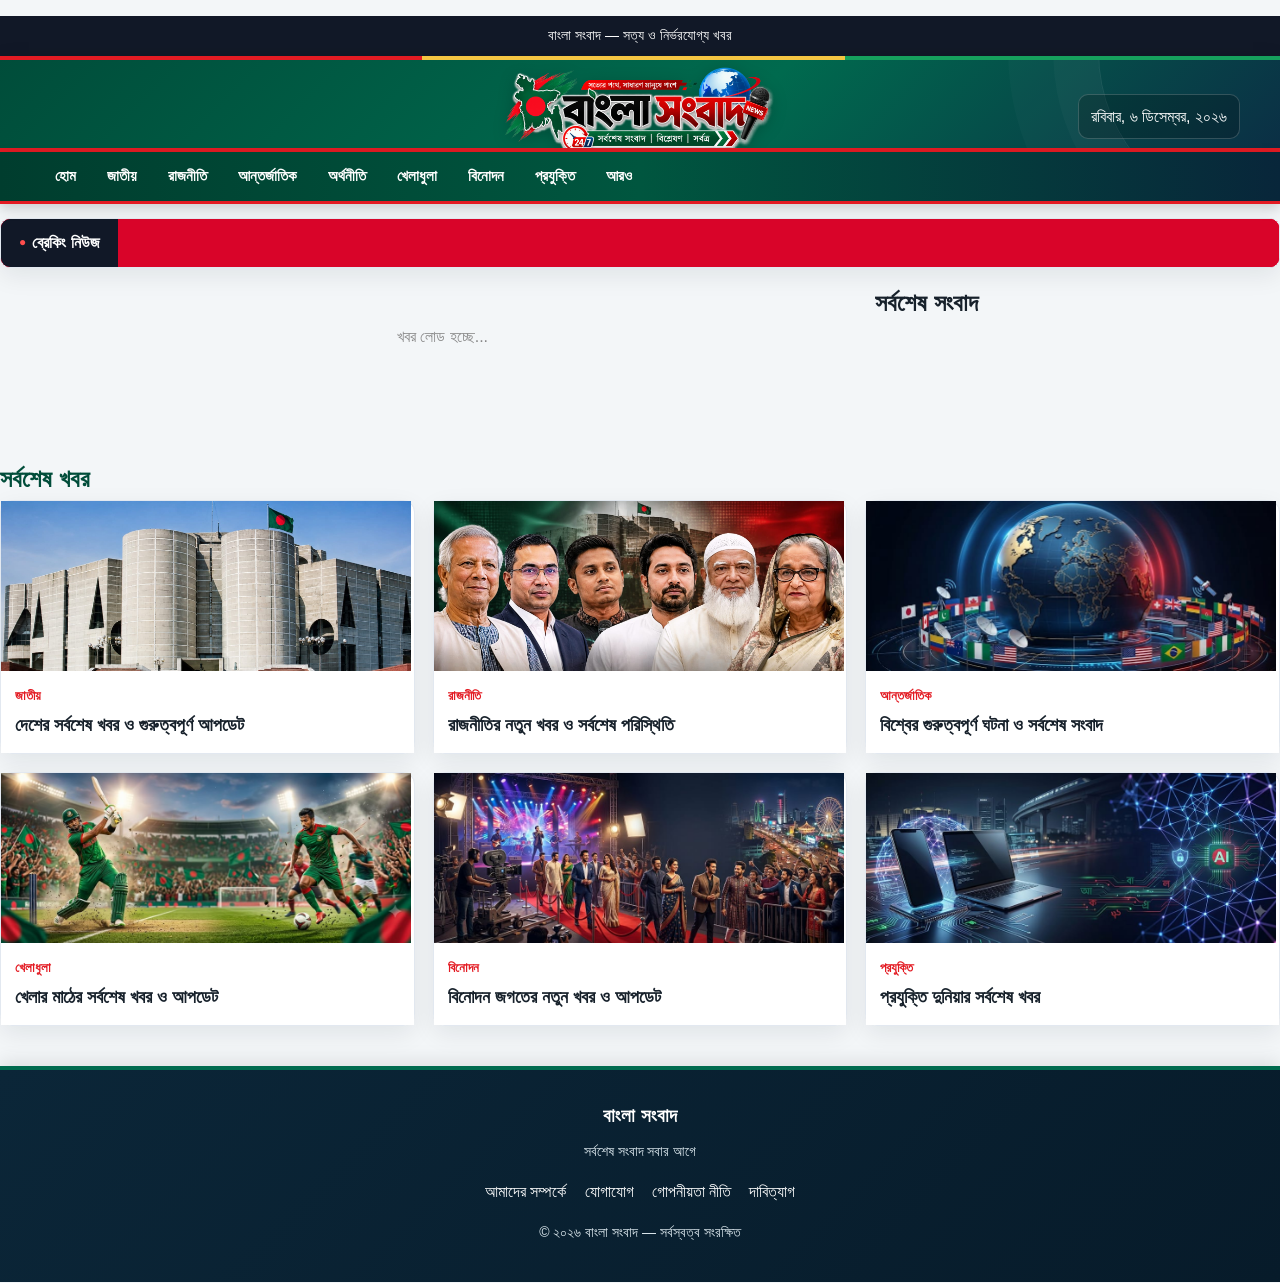
==== commit a0fb5559: "Add files via upload" ====
--- a/index.html
+++ b/index.html
@@ -1454,7 +1454,7 @@
 <div class="ad-slot footer-ad sheet-ad-slot bottom" data-ad-slot="bottom" aria-label="বিজ্ঞাপন"></div>
 
 <footer class="site-footer"><h3>বাংলা সংবাদ</h3><p>সর্বশেষ সংবাদ সবার আগে</p><div class="links"><a href="about.html">আমাদের সম্পর্কে</a><a href="contact.html">যোগাযোগ</a><a href="privacy.html">গোপনীয়তা নীতি</a><a href="disclaimer.html">দাবিত্যাগ</a></div><p>© ২০২৬ বাংলা সংবাদ — সর্বস্বত্ব সংরক্ষিত</p></footer>
-<script src="ads-loader.js?v=20260906-ads-v15-native-final"></script>
+<script src="ads-loader.js?v=20260907-ads-v16-direct-final"></script>
 <script src="news-media.js"></script>
 
 
--- a/ads.css
+++ b/ads.css
@@ -55,3 +55,31 @@
     margin: 12px 0 !important;
   }
 }
+
+/* v16 direct ad-code renderer */
+.ad-slot .ad-code-host {
+  display: block !important;
+  width: 100% !important;
+  max-width: 100% !important;
+  min-width: 0 !important;
+  min-height: 0 !important;
+  height: auto !important;
+  margin: 0 auto !important;
+  padding: 0 !important;
+  overflow: visible !important;
+  text-align: center !important;
+  background: transparent !important;
+}
+.ad-slot .ad-code-host > iframe,
+.ad-slot .ad-code-host > img,
+.ad-slot .ad-code-host > object,
+.ad-slot .ad-code-host > embed,
+.ad-slot .ad-code-host > video,
+.ad-slot .ad-code-host > canvas,
+.ad-slot .ad-code-host > svg {
+  max-width: 100% !important;
+}
+.ad-slot .ad-code-host iframe {
+  border: 0 !important;
+  margin: 0 auto !important;
+}
